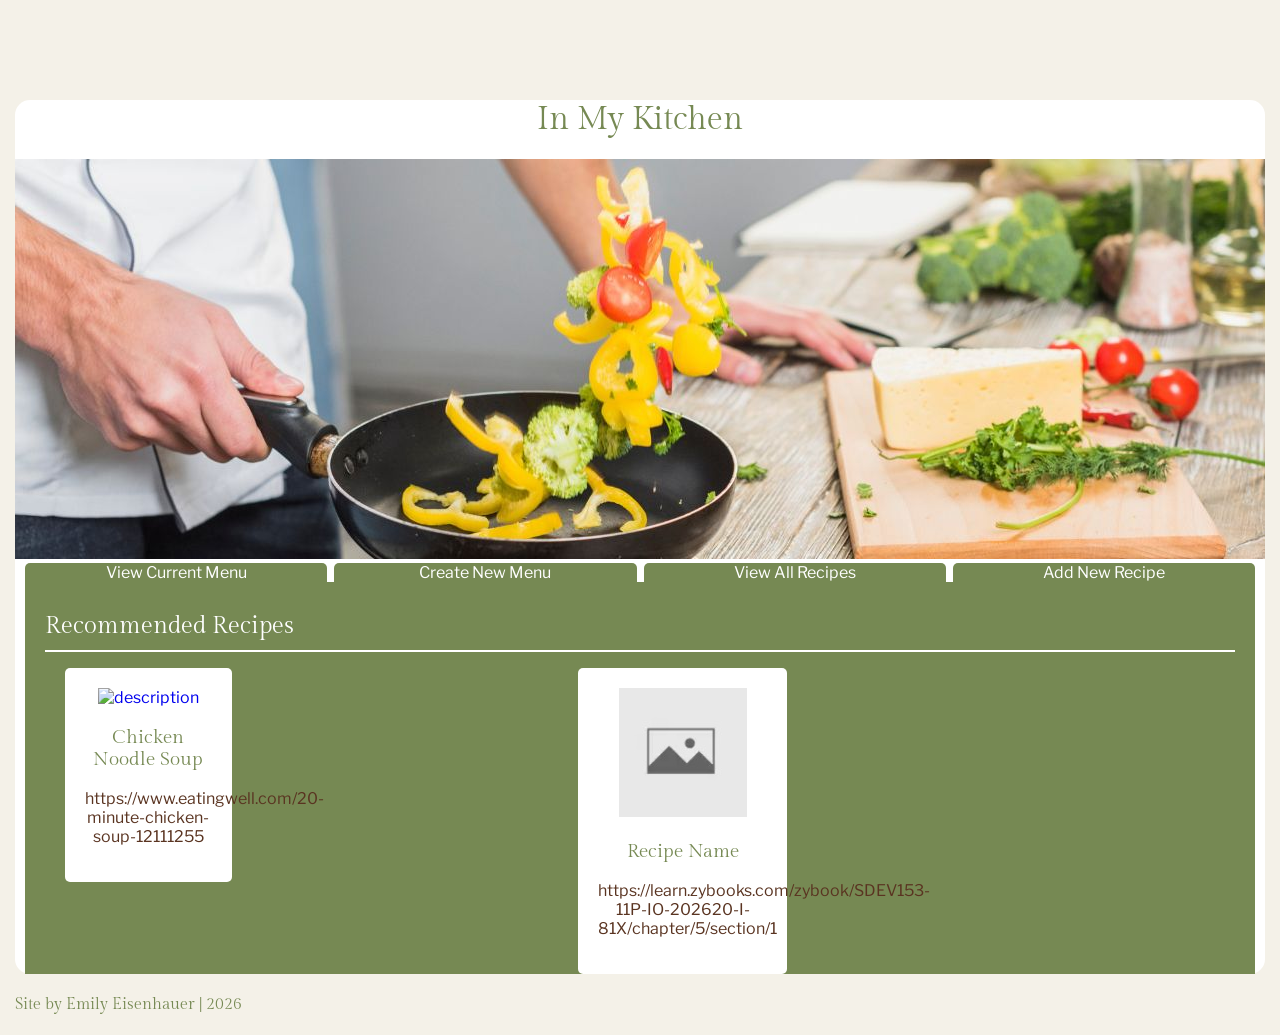
==== index.html @ 188b36b9 "experimenting with java script to keep a list of recipes to be able to dynamically update recipes di" ====
<!DOCTYPE html>
<html lang="en">
  <head>
    <meta charset="UTF-8">
    <link href="style.css" rel="stylesheet">
    <script src="script.js" defer></script>
    <title>In My Kitchen</title>
  </head>
  <body>
    <div class = "anchor">
      <h1>In My Kitchen</h1>
      <img src="images/TempHomePage1250.jpg" alt="chef cooking">
      <nav class = "home-page-nav">
        <ul>
          <li><a href="CurrentMenu.html">View Current Menu</a></li>
          <li><a href="CreateMenu.html">Create New Menu</a></Create></li>
          <li><a href="AllRecipes.html">View All Recipes</a></li>
          <li><a href="AddRecipe.html">Add New Recipe</a></li>
        </ul>
      </nav>
      <div class = "recipe-list-container">
        <h2>Recommended Recipes</h2>
        <ul>
          <a href="https://www.eatingwell.com/20-minute-chicken-soup-12111255" target="_blank"><li>
            <img src="https://www.eatingwell.com/thmb/XPeEV2gkKHXSPt1wz8Vdg-Tqm_c=/750x0/filters:no_upscale():max_bytes(150000):strip_icc():format(webp)/EWL-20-MinuteChickenSoup-Hero-032_preview_maxWidth_4000_maxHeight_4000_ppi_300_quality_100-ef127ca04ae243a88fedf0bcf64039b2.jpg" alt="description">
            <h3>Chicken Noodle Soup</h3>
            <p>https://www.eatingwell.com/20-minute-chicken-soup-12111255</p>
          </li></a>
          <a href="Recipe.html"><li>
            <img src="images/no image.jpg" alt="description">
            <h3>Recipe Name</h3>
            <p>https://learn.zybooks.com/zybook/SDEV153-11P-IO-202620-I-81X/chapter/5/section/1</p>
          </li></a>
        </ul>
      </div>
    </div>
  </body>
  <footer>
    <h4>Site by Emily Eisenhauer | 2026</h4>
  </footer>
</html>
---- style.css ----
@import url('https://fonts.googleapis.com/css2?family=Gilda+Display&family=Libre+Franklin:ital,wght@0,100..900;1,100..900&display=swap');

:root {
  --background-color: #f4f1e8;
  --base-color: white;
  --accent-color: #768953;
  --dark-accent-color: #5a3421;
  --fancy-font: 'Gilda Display';
  --basic-font: 'Libre Franklin';
}

/*containers*/
body {
  background-color: var(--background-color);
}

.anchor {
  max-width: 1250px;
  height: 100%;
  background-color: var(--base-color);
  border-radius: 15px;
  margin: 100px auto 0px auto;
  position: center;
}

.recipe-list-container {
  background-color: var(--accent-color);
  margin: 0px 10px 0px 10px;
}

.pages-nav {
  visibility: hidden;
}

header {
  max-width: 1250px;
  position: center;
  margin: auto;
}

footer {
  max-width: 1250px;
  position: center;
  margin: auto;
}

header nav {
  display: flex;
  justify-content: flex-end;
}

.header-title {
  display: flex;
  align-items: center;
  justify-content: flex-end;
}

.single-recipe-main {
  display: flex;
}

.single-recipe-details {
  width: 50%;
  flex: 1;
}

/*button*/
header button {
  background: none;
  border: none;
  width: 40px;
  height: 40px;
}

/*h*/
h1 {
  color: var(--accent-color);
  text-align: center;
  font-family: var(--fancy-font), 'Georgia', 'Serif';
  font-weight: 400;
  font-style: normal;
}

header h1 {
  text-align: right;
}

h2{
  color: var(--base-color);
  font-family: var(--fancy-font), 'Georgia', 'Serif';
  font-weight: 400;
  font-style: normal;
  border-bottom: 2px solid var(--base-color);
  margin: 0px 20px 0px 20px;
  padding: 30px 0px 10px 0px;
}

.single-recipe-main h2 {
  color: var(--accent-color);
  border-bottom: 2px solid var(--accent-color);
}

.recipe-list-container h3 {
  font-family: var(--fancy-font), 'Georgia', 'Serif';
  font-weight: 400;
  font-style: normal;
  color: var(--accent-color);
}

footer h4 {
  font-family: var(--fancy-font), 'Georgia', 'Serif';
  font-weight: 400;
  font-style: normal;
  color: var(--accent-color);
}

/*img*/
img {
  max-width: 100%;
  height: auto;
}

/*a*/
a {
  text-decoration: none;  
}

a:hover, a:active {
  font-weight: bold;
  text-decoration: underline;
}

.home-page-nav a {
  color: var(--base-color);
}

header a {
  color: var(--accent-color);
}



/*lists*/
ul, ol {
  font-family: var(--basic-font), 'Arial', 'Sans Serif';
}

ul {  
  list-style-type: none;
}

header ul {
  background-color: var(--base-color);
  border-radius: 5px;
  width: 250px;
}

.home-page-nav ul{
  display: flex;
  text-align: center;
  color: var(--base-color);
  gap: 7px;
  padding: 0px;
  margin: 0px 10px 0px 10px;
}

.recipe-list-container ul {
  list-style-type: none;
  display: flex;
  text-align: center;
  gap: 7px;
}

/*li*/
.home-page-nav li {
  flex: 1;
  background-color: var(--accent-color);
  border-radius: 5px 5px 0px 0px;
  padding:0px;
  margin: 0px;
}


header li {
  color: var(--accent-color);
}

.recipe-list-container li {
  border-radius: 5px;
  width: 25%;
  background-color: var(--base-color);
  padding: 20px;
}

/*p*/
p {
  font-family: var(--basic-font), 'Arial', 'Sans Serif';
  color: var(--dark-accent-color);
}

/*form*/
form {
  width: 50%;
  margin: auto;
  font-family: var(--basic-font), 'Arial', 'Sans Serif';
  color: var(--dark-accent-color);
  text-transform: uppercase;
  letter-spacing: 1px;
}

.create-menu {
  width: 75%;
  background-color: var(--base-color);
  border-radius: 15px;
  display: flex;
  flex-direction: column;
  align-items: center;
}

input[type=text], input[type=url], textarea {
  width: 100%;
  border: 1px solid #768953;
  border-radius: 5px;
}

input[type=submit] {
  background-color:#768953;
  font-family: var(--basic-font), 'Arial', 'Sans Serif';
  color: var(--base-color);
  border-radius: 5px;
}

.create-menu-inputs {
  display: flex;
  align-items: center;
}

select {
  font-family: var(--basic-font), 'Arial', 'Sans Serif';
  color: var(--dark-accent-color);
  border: 1px solid #768953;
  border-radius: 5px;
}
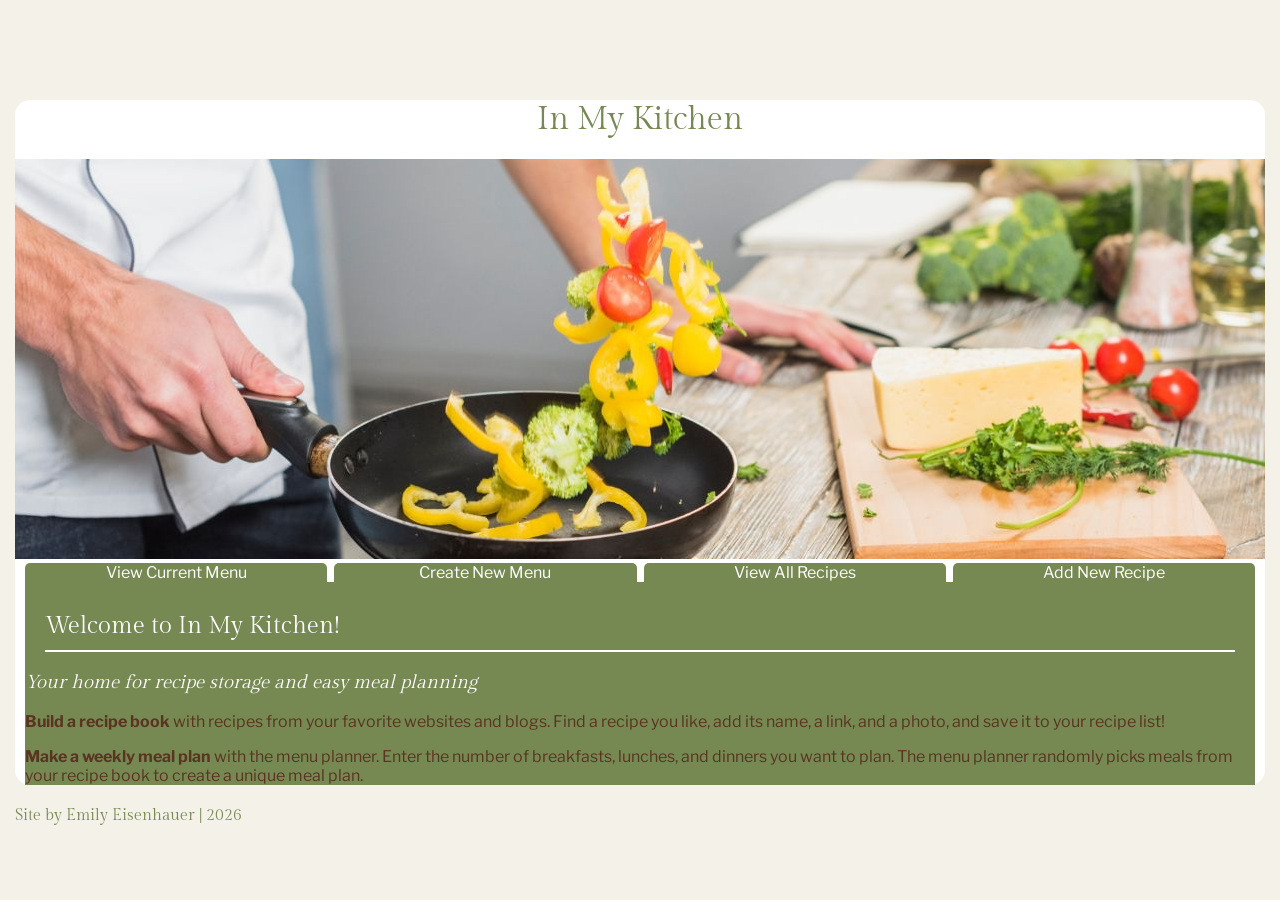
==== commit 1e5e769f: "all functions are working! correct recipes load on the right pages. recipes and current menu are per" ====
--- a/index.html
+++ b/index.html
@@ -3,7 +3,6 @@
   <head>
     <meta charset="UTF-8">
     <link href="style.css" rel="stylesheet">
-    <script src="script.js" defer></script>
     <title>In My Kitchen</title>
   </head>
   <body>
@@ -18,24 +17,16 @@
           <li><a href="AddRecipe.html">Add New Recipe</a></li>
         </ul>
       </nav>
-      <div class = "recipe-list-container">
-        <h2>Recommended Recipes</h2>
-        <ul>
-          <a href="https://www.eatingwell.com/20-minute-chicken-soup-12111255" target="_blank"><li>
-            <img src="https://www.eatingwell.com/thmb/XPeEV2gkKHXSPt1wz8Vdg-Tqm_c=/750x0/filters:no_upscale():max_bytes(150000):strip_icc():format(webp)/EWL-20-MinuteChickenSoup-Hero-032_preview_maxWidth_4000_maxHeight_4000_ppi_300_quality_100-ef127ca04ae243a88fedf0bcf64039b2.jpg" alt="description">
-            <h3>Chicken Noodle Soup</h3>
-            <p>https://www.eatingwell.com/20-minute-chicken-soup-12111255</p>
-          </li></a>
-          <a href="Recipe.html"><li>
-            <img src="images/no image.jpg" alt="description">
-            <h3>Recipe Name</h3>
-            <p>https://learn.zybooks.com/zybook/SDEV153-11P-IO-202620-I-81X/chapter/5/section/1</p>
-          </li></a>
-        </ul>
+      <div class = "information">
+        <h2>Welcome to In My Kitchen!</h2>
+        <h3>Your home for recipe storage and easy meal planning</h3>
+        <p><strong>Build a recipe book</strong> with recipes from your favorite websites and blogs. Find a recipe you like, add its name, a link, and a photo, and save it to your recipe list!</p>
+        <p><strong>Make a weekly meal plan</strong> with the menu planner. Enter the number of breakfasts, lunches, and dinners you want to plan. The menu planner randomly picks meals from your recipe book to create a unique meal plan.</p>
       </div>
     </div>
-  </body>
-  <footer>
-    <h4>Site by Emily Eisenhauer | 2026</h4>
-  </footer>
+    <footer>
+      <h4>Site by Emily Eisenhauer | 2026</h4>
+    </footer>
+  </body>  
+  <script src="script.js"></script>
 </html>
--- a/style.css
+++ b/style.css
@@ -24,7 +24,7 @@
   position: center;
 }
 
-.recipe-list-container {
+.recipe-list-container, .information {
   background-color: var(--accent-color);
   margin: 0px 10px 0px 10px;
 }
@@ -101,11 +101,19 @@
   border-bottom: 2px solid var(--accent-color);
 }
 
+h3 {
+  font-family: var(--fancy-font), 'Georgia', 'Serif';
+  font-weight: 400;
+}
+
 .recipe-list-container h3 {
-  font-family: var(--fancy-font), 'Georgia', 'Serif';
-  font-weight: 400;
-  font-style: normal;
-  color: var(--accent-color);
+  font-style: normal;
+  color: var(--accent-color);
+}
+
+.information h3 {
+  font-style: italic;
+  color: var(--base-color);
 }
 
 footer h4 {
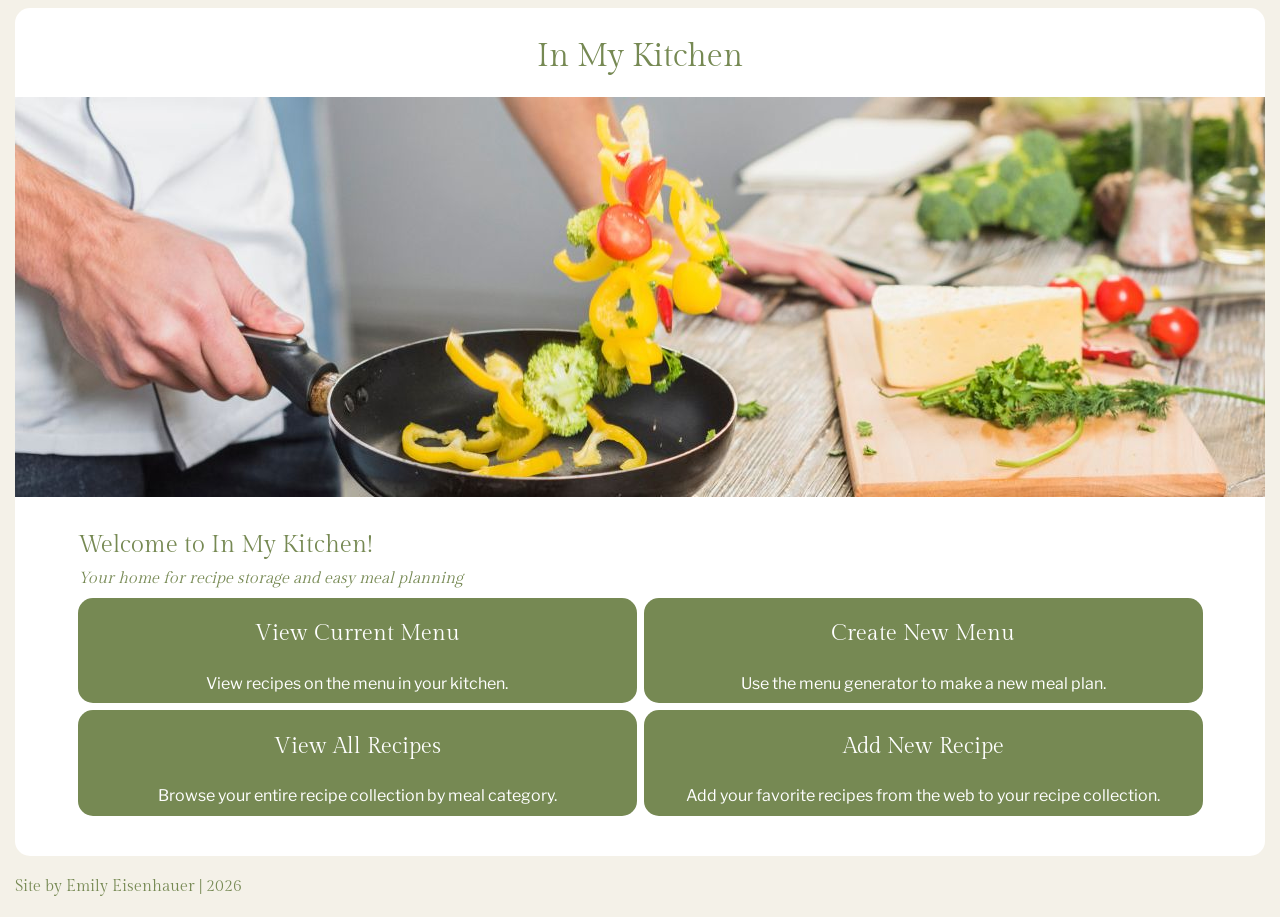
==== commit c1573e7e: "dialed in desktop styles and added menu summary table to create menu page." ====
--- a/index.html
+++ b/index.html
@@ -6,23 +6,24 @@
     <title>In My Kitchen</title>
   </head>
   <body>
-    <div class = "anchor">
+    <div class = "homepage-anchor">
       <h1>In My Kitchen</h1>
       <img src="images/TempHomePage1250.jpg" alt="chef cooking">
+      
+      <div class = "information">
+        <h2>Welcome to In My Kitchen!</h2>
+        <p>Your home for recipe storage and easy meal planning</p>
+      </div>
+
       <nav class = "home-page-nav">
         <ul>
-          <li><a href="CurrentMenu.html">View Current Menu</a></li>
-          <li><a href="CreateMenu.html">Create New Menu</a></Create></li>
-          <li><a href="AllRecipes.html">View All Recipes</a></li>
-          <li><a href="AddRecipe.html">Add New Recipe</a></li>
+          <li><a href="CurrentMenu.html"><h3>View Current Menu</h3><p>View recipes on the menu in your kitchen.</p></a></li>
+          <li><a href="CreateMenu.html"><h3>Create New Menu</h3><p>Use the menu generator to make a new meal plan.</p></a></li>
+          <li><a href="AllRecipes.html"><h3>View All Recipes</h3><p>Browse your entire recipe collection by meal category.</p></a></li>
+          <li><a href="AddRecipe.html"><h3>Add New Recipe</h3><p>Add your favorite recipes from the web to your recipe collection.</p></a></li>
         </ul>
       </nav>
-      <div class = "information">
-        <h2>Welcome to In My Kitchen!</h2>
-        <h3>Your home for recipe storage and easy meal planning</h3>
-        <p><strong>Build a recipe book</strong> with recipes from your favorite websites and blogs. Find a recipe you like, add its name, a link, and a photo, and save it to your recipe list!</p>
-        <p><strong>Make a weekly meal plan</strong> with the menu planner. Enter the number of breakfasts, lunches, and dinners you want to plan. The menu planner randomly picks meals from your recipe book to create a unique meal plan.</p>
-      </div>
+    
     </div>
     <footer>
       <h4>Site by Emily Eisenhauer | 2026</h4>
--- a/style.css
+++ b/style.css
@@ -15,38 +15,47 @@
   background-color: var(--background-color);
 }
 
-.anchor {
+header {
+  max-width: 1250px;
+  position: relative;
+  margin: auto;
+}
+
+footer {
+  max-width: 1250px;
+  position: center;
+  margin: auto;
+}
+
+.anchor, .homepage-anchor {
   max-width: 1250px;
   height: 100%;
   background-color: var(--base-color);
   border-radius: 15px;
-  margin: 100px auto 0px auto;
-  position: center;
+  margin: 0px auto;
+  padding: 8px 0px 40px 0px;
 }
 
 .recipe-list-container, .information {
   background-color: var(--accent-color);
-  margin: 0px 10px 0px 10px;
+  margin: 0px auto;
+  width: 90%;
+}
+
+.recipe-list-container {
+  padding: 8px 0px 40px 0px;
+  border-radius: 15px;
+}
+
+.information {
+  background-color: var(--base-color);
 }
 
 .pages-nav {
-  visibility: hidden;
-}
-
-header {
-  max-width: 1250px;
-  position: center;
-  margin: auto;
-}
-
-footer {
-  max-width: 1250px;
-  position: center;
-  margin: auto;
-}
-
-header nav {
-  display: flex;
+  width: 100%;
+  display: none;
+  position: absolute;
+  top: 72.88px;
   justify-content: flex-end;
 }
 
@@ -56,13 +65,9 @@
   justify-content: flex-end;
 }
 
-.single-recipe-main {
-  display: flex;
-}
-
-.single-recipe-details {
-  width: 50%;
-  flex: 1;
+.home-page-nav {
+  margin: 10px auto 0px auto;
+  width: 90%;
 }
 
 /*button*/
@@ -91,9 +96,17 @@
   font-family: var(--fancy-font), 'Georgia', 'Serif';
   font-weight: 400;
   font-style: normal;
-  border-bottom: 2px solid var(--base-color);
   margin: 0px 20px 0px 20px;
   padding: 30px 0px 10px 0px;
+}
+
+.information h2 {
+  color: var(--accent-color);
+  margin: 0;
+}
+
+.recipe-list-container h2 {
+  border-bottom: 2px solid var(--base-color);
 }
 
 .single-recipe-main h2 {
@@ -106,14 +119,14 @@
   font-weight: 400;
 }
 
+.home-page-nav h3 {
+  font-size: 140%;
+}
+
 .recipe-list-container h3 {
   font-style: normal;
   color: var(--accent-color);
-}
-
-.information h3 {
-  font-style: italic;
-  color: var(--base-color);
+  margin: 3% 1% 1% 1%;
 }
 
 footer h4 {
@@ -129,6 +142,11 @@
   height: auto;
 }
 
+.recipe-list-container img {
+  aspect-ratio: 1 / 1;
+  object-fit: cover;
+}
+
 /*a*/
 a {
   text-decoration: none;  
@@ -147,8 +165,6 @@
   color: var(--accent-color);
 }
 
-
-
 /*lists*/
 ul, ol {
   font-family: var(--basic-font), 'Arial', 'Sans Serif';
@@ -156,39 +172,48 @@
 
 ul {  
   list-style-type: none;
-}
-
-header ul {
+  padding: 0px;
+}
+
+.pages-nav ul {
   background-color: var(--base-color);
-  border-radius: 5px;
+  border-radius: 0px 15px 0px 0px;
   width: 250px;
+  box-shadow: -3px 3px 10px 0px rgb(65, 64, 64);
+  margin-top: 8px;
+  padding: 5px 0px 5px 12px;
 }
 
 .home-page-nav ul{
-  display: flex;
+  display: grid;
+  grid-template-columns: 1fr 1fr;
+  grid-template-rows: 1fr 1fr;
   text-align: center;
   color: var(--base-color);
   gap: 7px;
-  padding: 0px;
-  margin: 0px 10px 0px 10px;
+  margin: 0px;
 }
 
 .recipe-list-container ul {
+  display: grid;
+  grid-template-columns: 1fr 1fr 1fr;
   list-style-type: none;
-  display: flex;
   text-align: center;
   gap: 7px;
+  margin: 20px 20px 0px 20px;
 }
 
 /*li*/
+li {
+  padding: 0px;
+}
+
 .home-page-nav li {
   flex: 1;
   background-color: var(--accent-color);
-  border-radius: 5px 5px 0px 0px;
-  padding:0px;
+  border-radius: 15px;
   margin: 0px;
 }
-
 
 header li {
   color: var(--accent-color);
@@ -196,15 +221,32 @@
 
 .recipe-list-container li {
   border-radius: 5px;
-  width: 25%;
   background-color: var(--base-color);
   padding: 20px;
 }
 
+.pages-nav li {
+  margin: 15px 0px;
+}
+
 /*p*/
 p {
   font-family: var(--basic-font), 'Arial', 'Sans Serif';
   color: var(--dark-accent-color);
+  padding: 5px;
+  margin: 3% 1% 1% 1%;
+}
+
+.home-page-nav p {
+  color: var(--base-color);
+}
+
+.information p {
+  font-family: var(--fancy-font), 'Arial', 'Sans Serif';
+  color: var(--accent-color);
+  font-style: italic;
+  margin: 0px;
+  padding: 0px;
 }
 
 /*form*/
@@ -217,37 +259,58 @@
   letter-spacing: 1px;
 }
 
-.create-menu {
-  width: 75%;
-  background-color: var(--base-color);
-  border-radius: 15px;
+input, select {
+  padding: 7px;
+  border: 1px solid var(--accent-color);
+  border-radius: 5px;
+}
+
+input[type=submit] {
+  background-color: var(--accent-color);
+  font-family: var(--basic-font), 'Arial', 'Sans Serif';
+  font-size: 110%;
+  color: var(--base-color);
+  border-radius: 5px;
+  margin-top: 20px;
+  padding: 7px 20px;
+  text-transform: uppercase;
+  letter-spacing: 1px;
+}
+
+select {
+  font-family: var(--basic-font), 'Arial', 'Sans Serif';
+  color: var(--dark-accent-color);
+}
+
+.create-menu-inputs {
+  display: flex;
+  flex-direction: row;
+  gap: 15px;
+}
+
+.create-menu-inputs li {
+  display: flex;
+  flex-direction: row;
+  align-items: center;
+  gap: 3px;
+}
+
+.create-menu-inputs input {
+  width: 20%;
+}
+
+.add-recipe-inputs li {
+  margin: 20px 0px;
   display: flex;
   flex-direction: column;
-  align-items: center;
-}
-
-input[type=text], input[type=url], textarea {
-  width: 100%;
-  border: 1px solid #768953;
-  border-radius: 5px;
-}
-
-input[type=submit] {
-  background-color:#768953;
-  font-family: var(--basic-font), 'Arial', 'Sans Serif';
-  color: var(--base-color);
-  border-radius: 5px;
-}
-
-.create-menu-inputs {
-  display: flex;
-  align-items: center;
-}
-
-select {
-  font-family: var(--basic-font), 'Arial', 'Sans Serif';
-  color: var(--dark-accent-color);
-  border: 1px solid #768953;
-  border-radius: 5px;
-}
-
+}
+
+.add-recipe-inputs label {
+  margin-bottom: 5px;
+}
+
+/*table*/
+table {
+  width: 90%;
+}
+
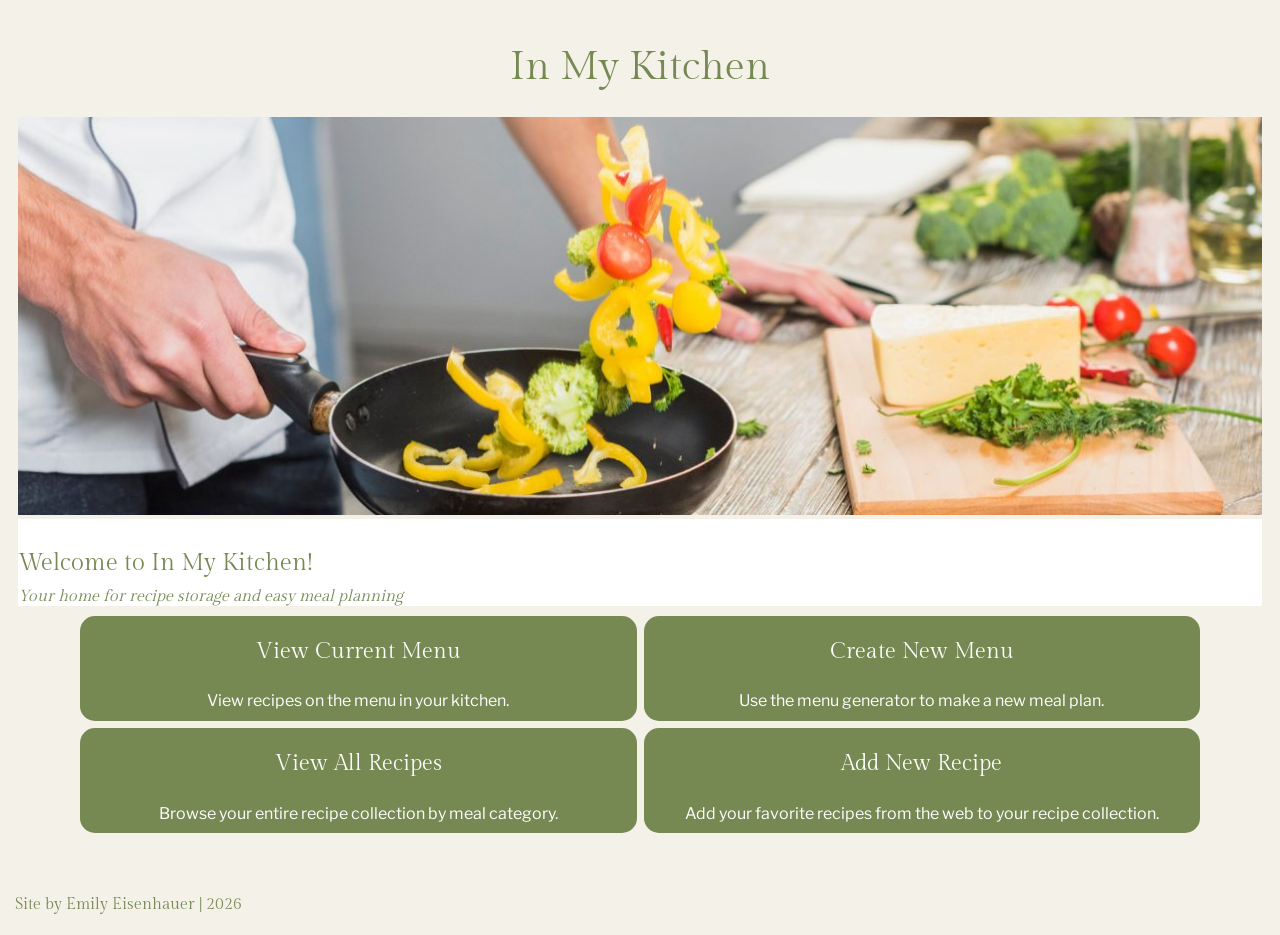
==== commit a6111760: "working on responsive style. testing removing the anchor div altogether. if i don't like it, this is" ====
--- a/index.html
+++ b/index.html
@@ -2,6 +2,7 @@
 <html lang="en">
   <head>
     <meta charset="UTF-8">
+    <meta name="viewport" content="width=device-width, initial-scale=1.0">
     <link href="style.css" rel="stylesheet">
     <title>In My Kitchen</title>
   </head>
--- a/style.css
+++ b/style.css
@@ -30,16 +30,15 @@
 .anchor, .homepage-anchor {
   max-width: 1250px;
   height: 100%;
-  background-color: var(--base-color);
+  background-color: var(--background-color);
   border-radius: 15px;
   margin: 0px auto;
-  padding: 8px 0px 40px 0px;
+  padding: 8px 10px 40px 10px;
 }
 
 .recipe-list-container, .information {
   background-color: var(--accent-color);
   margin: 0px auto;
-  width: 90%;
 }
 
 .recipe-list-container {
@@ -55,7 +54,7 @@
   width: 100%;
   display: none;
   position: absolute;
-  top: 72.88px;
+  top: 65px;
   justify-content: flex-end;
 }
 
@@ -68,14 +67,19 @@
 .home-page-nav {
   margin: 10px auto 0px auto;
   width: 90%;
+}
+
+.recipe-card-text {
+  margin-left: 10px;
 }
 
 /*button*/
 header button {
   background: none;
   border: none;
-  width: 40px;
-  height: 40px;
+  width: 30px;
+  height: 30px;
+  padding: 0;
 }
 
 /*h*/
@@ -85,10 +89,13 @@
   font-family: var(--fancy-font), 'Georgia', 'Serif';
   font-weight: 400;
   font-style: normal;
+  font-size: 250%;
 }
 
 header h1 {
   text-align: right;
+  margin-right: 10px;
+  font-size: 130%;
 }
 
 h2{
@@ -143,6 +150,8 @@
 }
 
 .recipe-list-container img {
+  width: 100px;
+  flex-shrink: 0;
   aspect-ratio: 1 / 1;
   object-fit: cover;
 }
@@ -157,12 +166,17 @@
   text-decoration: underline;
 }
 
-.home-page-nav a {
+.home-page-nav a, .pages-nav a {
   color: var(--base-color);
 }
 
 header a {
   color: var(--accent-color);
+}
+
+.recipe-list-container li a {
+  display: flex;
+  flex-direction: row;
 }
 
 /*lists*/
@@ -176,18 +190,14 @@
 }
 
 .pages-nav ul {
-  background-color: var(--base-color);
-  border-radius: 0px 15px 0px 0px;
   width: 250px;
-  box-shadow: -3px 3px 10px 0px rgb(65, 64, 64);
   margin-top: 8px;
   padding: 5px 0px 5px 12px;
 }
 
 .home-page-nav ul{
-  display: grid;
-  grid-template-columns: 1fr 1fr;
-  grid-template-rows: 1fr 1fr;
+  display: flex;
+  flex-direction: column;
   text-align: center;
   color: var(--base-color);
   gap: 7px;
@@ -195,10 +205,10 @@
 }
 
 .recipe-list-container ul {
-  display: grid;
-  grid-template-columns: 1fr 1fr 1fr;
+  display: flex;
+  flex-direction: column;
   list-style-type: none;
-  text-align: center;
+  text-align: left;
   gap: 7px;
   margin: 20px 20px 0px 20px;
 }
@@ -226,7 +236,10 @@
 }
 
 .pages-nav li {
-  margin: 15px 0px;
+  background-color: var(--accent-color);
+  color: var(--base-color);
+  margin: 3px 0px;
+  padding: 7px;
 }
 
 /*p*/
@@ -242,11 +255,15 @@
 }
 
 .information p {
-  font-family: var(--fancy-font), 'Arial', 'Sans Serif';
+  font-family: var(--fancy-font), 'Georgia', 'Serif';
   color: var(--accent-color);
   font-style: italic;
   margin: 0px;
   padding: 0px;
+}
+
+.recipe-list-container p {
+  padding: 0;
 }
 
 /*form*/
@@ -257,12 +274,20 @@
   color: var(--dark-accent-color);
   text-transform: uppercase;
   letter-spacing: 1px;
+  background-color: var(--base-color);
 }
 
 input, select {
   padding: 7px;
   border: 1px solid var(--accent-color);
   border-radius: 5px;
+  font-family: var(--basic-font), 'Arial', 'Sans Serif';
+  color: var(--dark-accent-color);
+}
+
+input:focus, select:focus {
+  border: 2px solid var(--accent-color);
+  outline: none;
 }
 
 input[type=submit] {
@@ -282,6 +307,12 @@
   color: var(--dark-accent-color);
 }
 
+.create-menu {
+  display: flex;
+  flex-direction: column;
+  align-items: center;
+}
+
 .create-menu-inputs {
   display: flex;
   flex-direction: row;
@@ -310,7 +341,66 @@
 }
 
 /*table*/
-table {
-  width: 90%;
-}
-
+table, th, td {
+  width: auto;
+  margin: 20px auto 0px auto;
+  border-collapse: collapse;
+}
+
+th, td {
+  padding: 7px;
+  border: 1px solid var(--accent-color);
+  font-family: var(--basic-font), 'Arial', 'Sans Serif';
+  color: var(--dark-accent-color);
+}
+
+.empty {
+  font-style: italic;
+}
+
+caption {
+  font-family: var(--basic-font), 'Arial', 'Sans Serif';
+  color: var(--dark-accent-color);
+  font-size: 110%;
+  margin: 10px;
+  padding: 0px;
+}
+
+.menu-summary a {
+  color: var(--dark-accent-color);
+  font-weight: bold;
+  text-decoration: none;  
+}
+
+.menu-summary a:hover {
+  text-decoration: underline;
+}
+
+.menu-summary a:active {
+  text-decoration: underline;
+}
+
+/*mobile*/
+
+@media screen and (min-width: 500px) {
+  .anchor, .homepage-anchor {
+    max-width: 1250px;
+    height: 100%;
+    background-color: var(--background-color);
+    border-radius: 15px;
+    margin: 0px auto;
+    padding: 8px 10px 40px 10px;
+  }
+  
+  .home-page-nav ul{
+    display: grid;
+    grid-template-columns: 1fr 1fr;
+    grid-template-rows: 1fr 1fr;
+  }
+
+  .recipe-list-container ul {
+    display: grid;
+    grid-template-columns: 1fr 1fr 1fr;
+  }
+}
+
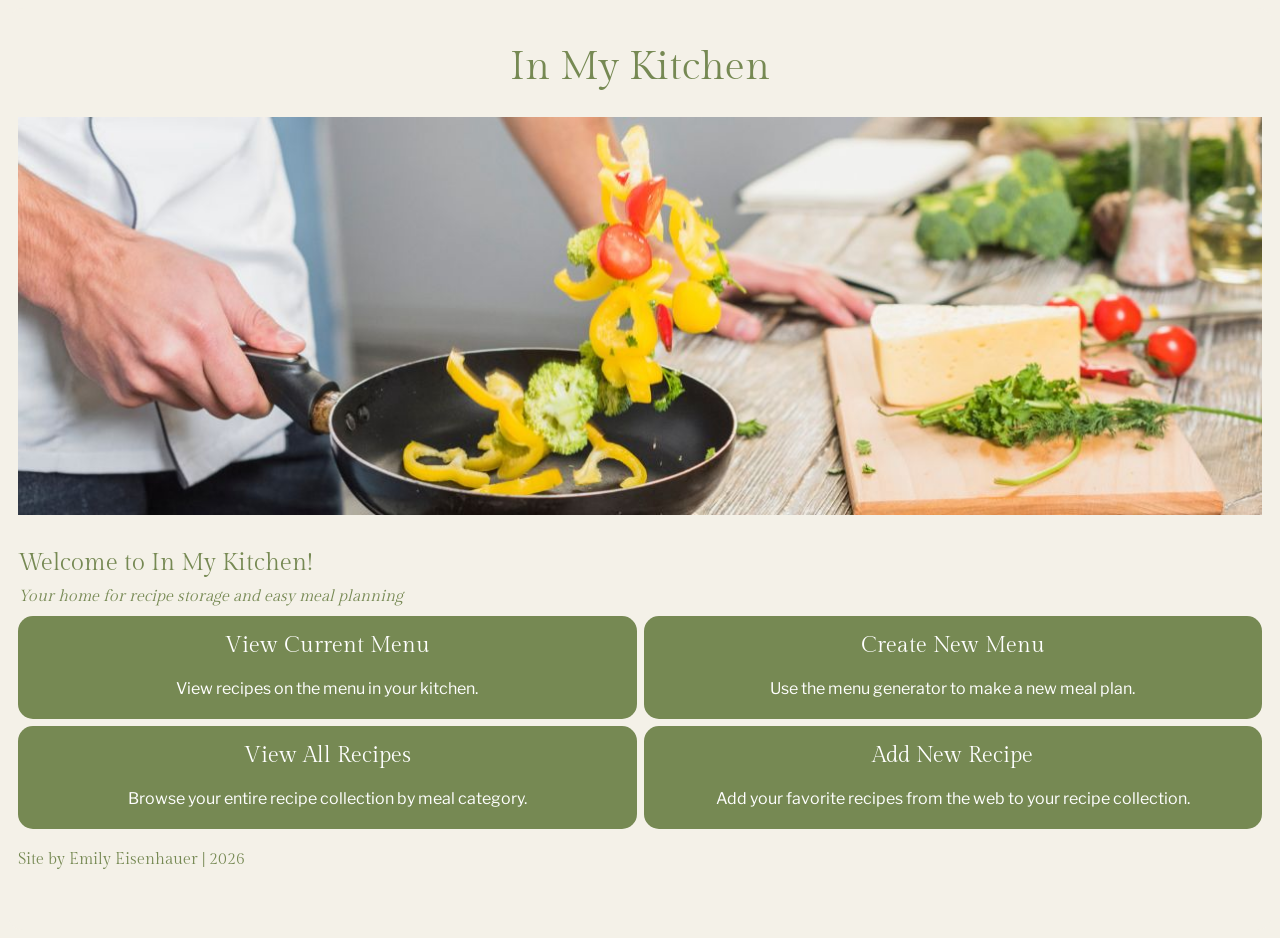
==== commit 54297927: "responsive design completed. added button to expand breakfast, lunch, dinner sections to display rec" ====
--- a/index.html
+++ b/index.html
@@ -7,28 +7,29 @@
     <title>In My Kitchen</title>
   </head>
   <body>
-    <div class = "homepage-anchor">
-      <h1>In My Kitchen</h1>
-      <img src="images/TempHomePage1250.jpg" alt="chef cooking">
+    <div class="anchor">
+      <main>
+        <h1>In My Kitchen</h1>
+        <img src="images/TempHomePage1250.jpg" alt="chef cooking">
       
-      <div class = "information">
-        <h2>Welcome to In My Kitchen!</h2>
-        <p>Your home for recipe storage and easy meal planning</p>
-      </div>
+        <div class = "information">
+          <h2>Welcome to In My Kitchen!</h2>
+          <p>Your home for recipe storage and easy meal planning</p>
+        </div>
 
-      <nav class = "home-page-nav">
-        <ul>
-          <li><a href="CurrentMenu.html"><h3>View Current Menu</h3><p>View recipes on the menu in your kitchen.</p></a></li>
-          <li><a href="CreateMenu.html"><h3>Create New Menu</h3><p>Use the menu generator to make a new meal plan.</p></a></li>
-          <li><a href="AllRecipes.html"><h3>View All Recipes</h3><p>Browse your entire recipe collection by meal category.</p></a></li>
-          <li><a href="AddRecipe.html"><h3>Add New Recipe</h3><p>Add your favorite recipes from the web to your recipe collection.</p></a></li>
-        </ul>
-      </nav>
-    
+        <nav class = "home-page-nav">
+          <ul>
+            <li><a href="CurrentMenu.html"><h3>View Current Menu</h3><p>View recipes on the menu in your kitchen.</p></a></li>
+            <li><a href="CreateMenu.html"><h3>Create New Menu</h3><p>Use the menu generator to make a new meal plan.</p></a></li>
+            <li><a href="AllRecipes.html"><h3>View All Recipes</h3><p>Browse your entire recipe collection by meal category.</p></a></li>
+            <li><a href="AddRecipe.html"><h3>Add New Recipe</h3><p>Add your favorite recipes from the web to your recipe collection.</p></a></li>
+          </ul>
+        </nav>
+      </main>
+      <footer>
+        <h4>Site by Emily Eisenhauer | 2026</h4>
+      </footer>
     </div>
-    <footer>
-      <h4>Site by Emily Eisenhauer | 2026</h4>
-    </footer>
   </body>  
   <script src="script.js"></script>
 </html>
--- a/style.css
+++ b/style.css
@@ -16,57 +16,45 @@
 }
 
 header {
-  max-width: 1250px;
   position: relative;
   margin: auto;
 }
 
 footer {
-  max-width: 1250px;
   position: center;
   margin: auto;
 }
 
-.anchor, .homepage-anchor {
+.anchor {
   max-width: 1250px;
-  height: 100%;
-  background-color: var(--background-color);
-  border-radius: 15px;
-  margin: 0px auto;
-  padding: 8px 10px 40px 10px;
-}
-
-.recipe-list-container, .information {
-  background-color: var(--accent-color);
-  margin: 0px auto;
-}
-
-.recipe-list-container {
-  padding: 8px 0px 40px 0px;
-  border-radius: 15px;
-}
-
-.information {
-  background-color: var(--base-color);
+}
+
+.header-title {
+  display: flex;
+  align-items: center;
+  justify-content: flex-end;
 }
 
 .pages-nav {
   width: 100%;
   display: none;
   position: absolute;
-  top: 65px;
+  top: 53px;
   justify-content: flex-end;
 }
 
-.header-title {
-  display: flex;
-  align-items: center;
-  justify-content: flex-end;
+.recipe-list-container, .information {
+  margin: 0px auto;
+}
+
+.recipe-list-container {
+  background-color: var(--accent-color);
+  padding: 8px 0px 40px 0px;
+  border-radius: 15px;
 }
 
 .home-page-nav {
   margin: 10px auto 0px auto;
-  width: 90%;
 }
 
 .recipe-card-text {
@@ -74,12 +62,21 @@
 }
 
 /*button*/
-header button {
+button {
   background: none;
   border: none;
+  padding: 0;
+}
+
+header button {
   width: 30px;
   height: 30px;
-  padding: 0;
+}
+
+.breakfast-recipe-reveal, .lunch-recipe-reveal, .dinner-recipe-reveal {
+  width: 100%;
+  text-align: left;
+  font-size: 110%;
 }
 
 /*h*/
@@ -116,18 +113,15 @@
   border-bottom: 2px solid var(--base-color);
 }
 
-.single-recipe-main h2 {
-  color: var(--accent-color);
-  border-bottom: 2px solid var(--accent-color);
-}
-
 h3 {
   font-family: var(--fancy-font), 'Georgia', 'Serif';
   font-weight: 400;
+  margin: 0;
 }
 
 .home-page-nav h3 {
   font-size: 140%;
+  margin-top: 16px;
 }
 
 .recipe-list-container h3 {
@@ -166,11 +160,11 @@
   text-decoration: underline;
 }
 
-.home-page-nav a, .pages-nav a {
-  color: var(--base-color);
-}
-
-header a {
+.home-page-nav a  {
+  color: var(--base-color);
+}
+
+.pages-nav a {
   color: var(--accent-color);
 }
 
@@ -179,20 +173,17 @@
   flex-direction: row;
 }
 
-/*lists*/
-ul, ol {
-  font-family: var(--basic-font), 'Arial', 'Sans Serif';
-}
-
+/*ul*/
 ul {  
+  font-family: var(--basic-font), 'Arial', 'Sans Serif';
   list-style-type: none;
   padding: 0px;
 }
 
 .pages-nav ul {
-  width: 250px;
-  margin-top: 8px;
-  padding: 5px 0px 5px 12px;
+  background-color: var(--base-color);
+  width: 182px;
+  margin: 0;
 }
 
 .home-page-nav ul{
@@ -213,6 +204,10 @@
   margin: 20px 20px 0px 20px;
 }
 
+.breakfast, .lunch, .dinner {
+  display: none;
+}
+
 /*li*/
 li {
   padding: 0px;
@@ -225,10 +220,6 @@
   margin: 0px;
 }
 
-header li {
-  color: var(--accent-color);
-}
-
 .recipe-list-container li {
   border-radius: 5px;
   background-color: var(--base-color);
@@ -236,8 +227,7 @@
 }
 
 .pages-nav li {
-  background-color: var(--accent-color);
-  color: var(--base-color);
+  color: var(--accent-color);
   margin: 3px 0px;
   padding: 7px;
 }
@@ -247,7 +237,6 @@
   font-family: var(--basic-font), 'Arial', 'Sans Serif';
   color: var(--dark-accent-color);
   padding: 5px;
-  margin: 3% 1% 1% 1%;
 }
 
 .home-page-nav p {
@@ -268,13 +257,14 @@
 
 /*form*/
 form {
-  width: 50%;
-  margin: auto;
+  margin: 0px auto;
   font-family: var(--basic-font), 'Arial', 'Sans Serif';
   color: var(--dark-accent-color);
   text-transform: uppercase;
   letter-spacing: 1px;
   background-color: var(--base-color);
+  padding: 7px;
+  border-radius: 15px;
 }
 
 input, select {
@@ -283,6 +273,7 @@
   border-radius: 5px;
   font-family: var(--basic-font), 'Arial', 'Sans Serif';
   color: var(--dark-accent-color);
+  margin: 0 auto;
 }
 
 input:focus, select:focus {
@@ -299,45 +290,32 @@
   margin-top: 20px;
   padding: 7px 20px;
   text-transform: uppercase;
-  letter-spacing: 1px;
-}
-
-select {
-  font-family: var(--basic-font), 'Arial', 'Sans Serif';
-  color: var(--dark-accent-color);
-}
-
-.create-menu {
+  letter-spacing: 1px; 
+}
+
+form li {
+  margin: 20px 0px;
   display: flex;
   flex-direction: column;
-  align-items: center;
-}
-
-.create-menu-inputs {
-  display: flex;
-  flex-direction: row;
-  gap: 15px;
-}
-
-.create-menu-inputs li {
-  display: flex;
-  flex-direction: row;
-  align-items: center;
-  gap: 3px;
+}
+
+form label {
+  margin: 0 auto 5px auto;
 }
 
 .create-menu-inputs input {
-  width: 20%;
-}
-
-.add-recipe-inputs li {
-  margin: 20px 0px;
-  display: flex;
-  flex-direction: column;
-}
-
-.add-recipe-inputs label {
-  margin-bottom: 5px;
+  box-sizing: border-box;
+  max-width: 100px;
+}
+
+.add-recipe-inputs input, .add-recipe-inputs select {
+  box-sizing: border-box;
+  width: 90%;
+  max-width: 600px;
+}
+
+.submit-container {
+  text-align: center;
 }
 
 /*table*/
@@ -354,6 +332,10 @@
   color: var(--dark-accent-color);
 }
 
+.menu-summary {
+  width: 500px;
+}
+
 .empty {
   font-style: italic;
 }
@@ -383,6 +365,7 @@
 /*mobile*/
 
 @media screen and (min-width: 500px) {
+  /*containers*/
   .anchor, .homepage-anchor {
     max-width: 1250px;
     height: 100%;
@@ -392,6 +375,7 @@
     padding: 8px 10px 40px 10px;
   }
   
+  /*ul*/
   .home-page-nav ul{
     display: grid;
     grid-template-columns: 1fr 1fr;
@@ -402,5 +386,13 @@
     display: grid;
     grid-template-columns: 1fr 1fr 1fr;
   }
-}
-
+
+  /*li*/
+  .recipe-list-container li a {
+    display: flex;
+    flex-direction: column;
+    align-items: center;
+    text-align: center;
+  }
+}
+
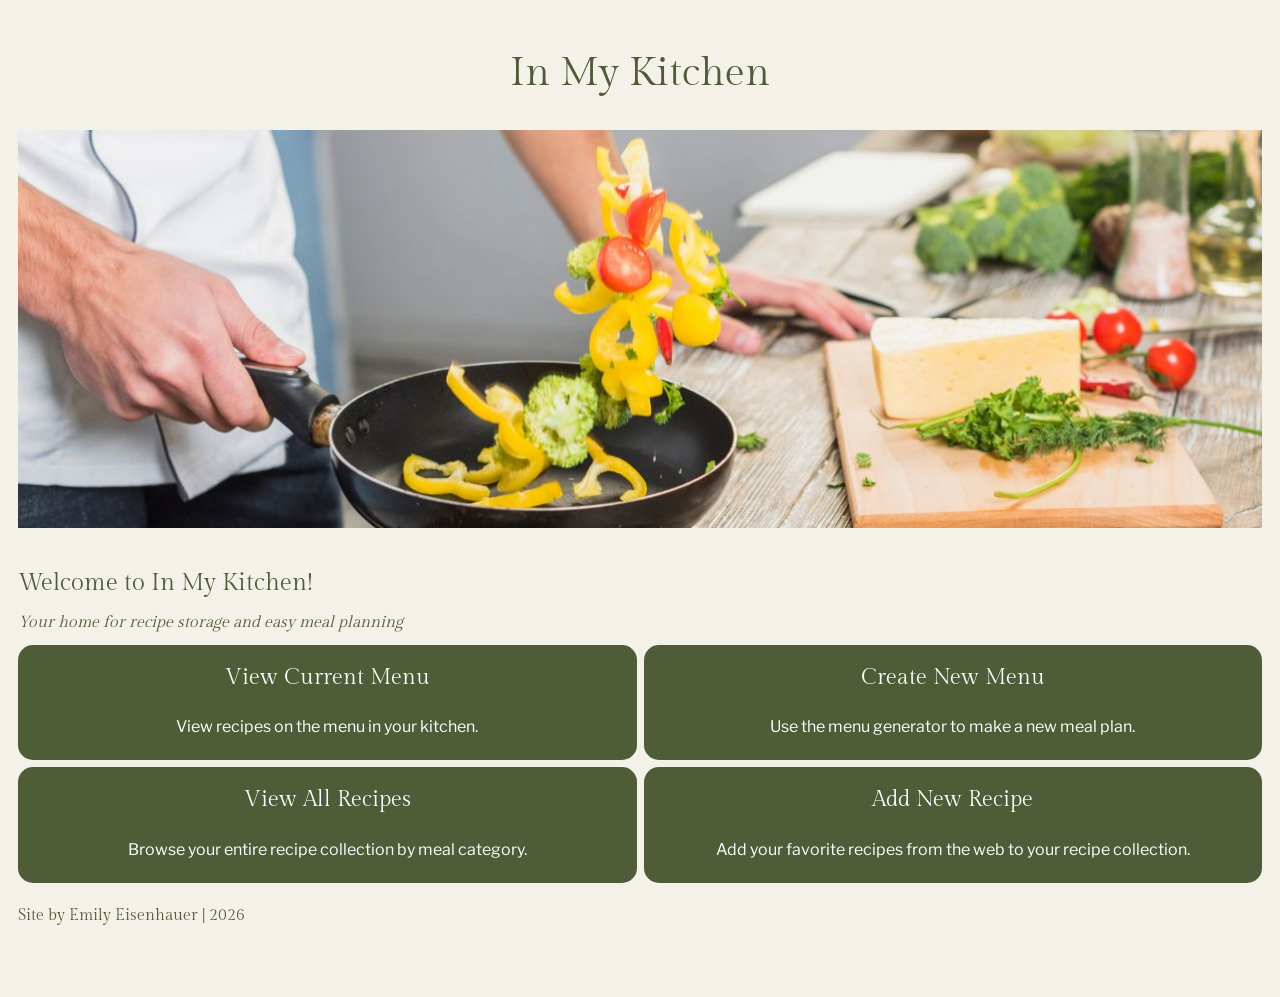
==== commit e69efd4e: "added SEO, img alt text, and line spacing 1.5 in response to peer review/checklist misses" ====
--- a/index.html
+++ b/index.html
@@ -3,14 +3,15 @@
   <head>
     <meta charset="UTF-8">
     <meta name="viewport" content="width=device-width, initial-scale=1.0">
+    <meta name="description" content="Homepage for In My Kitchen">
     <link href="style.css" rel="stylesheet">
-    <title>In My Kitchen</title>
+    <title>In My Kitchen Homepage</title>
   </head>
   <body>
     <div class="anchor">
       <main>
         <h1>In My Kitchen</h1>
-        <img src="images/TempHomePage1250.jpg" alt="chef cooking">
+        <img src="images/TempHomePage1250.jpg" alt="Home chef sautees vegetables near a countertop with additional ingredients to prepare a meal.">
       
         <div class = "information">
           <h2>Welcome to In My Kitchen!</h2>
--- a/style.css
+++ b/style.css
@@ -4,7 +4,7 @@
 :root {
   --background-color: #f4f1e8;
   --base-color: white;
-  --accent-color: #768953;
+  --accent-color: #4E5C38;
   --dark-accent-color: #5a3421;
   --fancy-font: 'Gilda Display';
   --basic-font: 'Libre Franklin';
@@ -13,6 +13,7 @@
 /*containers*/
 body {
   background-color: var(--background-color);
+  line-height: 1.5;
 }
 
 header {
@@ -164,7 +165,7 @@
   color: var(--base-color);
 }
 
-.pages-nav a {
+.pages-nav a, .header-title a {
   color: var(--accent-color);
 }
 
@@ -362,7 +363,7 @@
   text-decoration: underline;
 }
 
-/*mobile*/
+/*desktop*/
 
 @media screen and (min-width: 500px) {
   /*containers*/
@@ -394,5 +395,17 @@
     align-items: center;
     text-align: center;
   }
-}
-
+
+  .recipe-card-text {
+    margin: 0;
+  }
+
+  /*img*/
+  .recipe-list-container img {
+    width: auto;
+    aspect-ratio: 1 / 1;
+    object-fit: cover;
+  }
+
+}
+
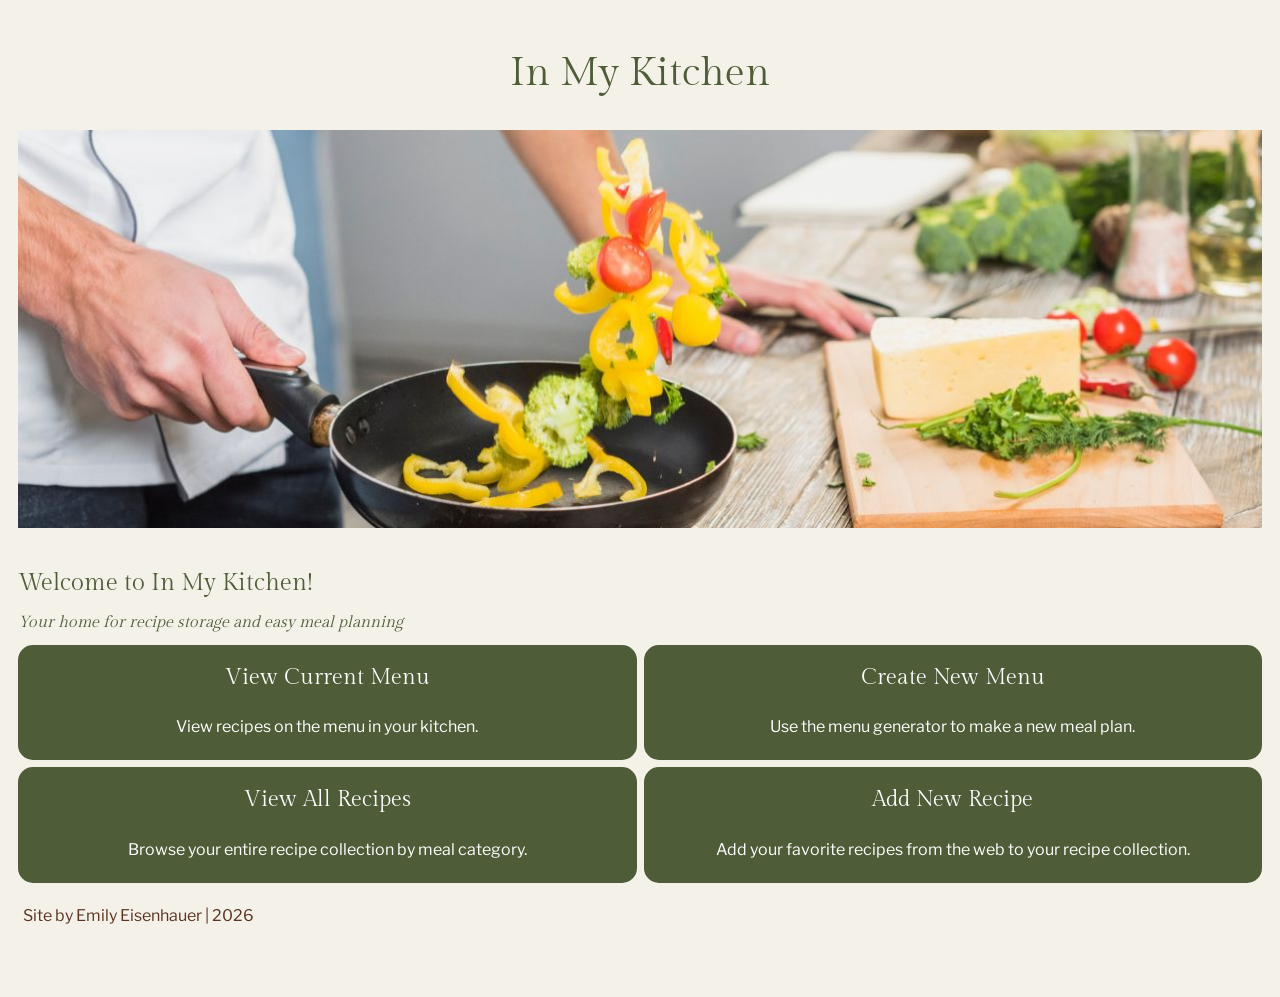
==== commit 8e4df20b: "last changes. this really is the final version for project" ====
--- a/index.html
+++ b/index.html
@@ -28,7 +28,7 @@
         </nav>
       </main>
       <footer>
-        <h4>Site by Emily Eisenhauer | 2026</h4>
+        <p>Site by Emily Eisenhauer | 2026</p>
       </footer>
     </div>
   </body>  
--- a/style.css
+++ b/style.css
@@ -22,7 +22,6 @@
 }
 
 footer {
-  position: center;
   margin: auto;
 }
 
@@ -60,6 +59,19 @@
 
 .recipe-card-text {
   margin-left: 10px;
+  display: flex;
+  flex-direction: column;
+}
+
+.recipe-search {
+  border-radius: 0;
+  margin: 20px;
+  margin-bottom: 0;
+  display: flex;
+  flex-direction: column;
+  align-items: center;
+  justify-content: left;
+  gap: 10px;
 }
 
 /*button*/
@@ -78,6 +90,16 @@
   width: 100%;
   text-align: left;
   font-size: 110%;
+}
+
+.delete-button {
+  color: var(--dark-accent-color);
+  font-family: var(--basic-font), 'Arial', 'Sans Serif';
+  font-size: 16px;
+  line-height: 1.5;
+  text-align: left;
+  margin-top: 5px;
+  cursor: pointer;
 }
 
 /*h*/
@@ -128,7 +150,7 @@
 .recipe-list-container h3 {
   font-style: normal;
   color: var(--accent-color);
-  margin: 3% 1% 1% 1%;
+  margin-bottom: 5px;
 }
 
 footer h4 {
@@ -153,10 +175,11 @@
 
 /*a*/
 a {
-  text-decoration: none;  
-}
-
-a:hover, a:active {
+  text-decoration: none;
+  color: var(--dark-accent-color);
+}
+
+a:hover, a:active, .delete-button:hover {
   font-weight: bold;
   text-decoration: underline;
 }
@@ -167,11 +190,6 @@
 
 .pages-nav a, .header-title a {
   color: var(--accent-color);
-}
-
-.recipe-list-container li a {
-  display: flex;
-  flex-direction: row;
 }
 
 /*ul*/
@@ -222,6 +240,8 @@
 }
 
 .recipe-list-container li {
+  display: flex;
+  flex-direction: row;
   border-radius: 5px;
   background-color: var(--base-color);
   padding: 20px;
@@ -254,6 +274,8 @@
 
 .recipe-list-container p {
   padding: 0;
+  margin-top: 5px;
+  margin-bottom: 5px;
 }
 
 /*form*/
@@ -292,6 +314,15 @@
   padding: 7px 20px;
   text-transform: uppercase;
   letter-spacing: 1px; 
+}
+
+.recipe-search input[type=submit], .recipe-search input[type=text], .recipe-search label {
+  margin: 0;
+}
+
+.recipe-search input[type=text] {
+  width: 300px;
+  height: 21px;
 }
 
 form li {
@@ -375,6 +406,15 @@
     margin: 0px auto;
     padding: 8px 10px 40px 10px;
   }
+
+  .breakfast, .lunch, .dinner {
+  display: grid;
+}
+
+  .recipe-search {
+    height: 56px;
+    flex-direction: row;
+  }
   
   /*ul*/
   .home-page-nav ul{
@@ -389,7 +429,7 @@
   }
 
   /*li*/
-  .recipe-list-container li a {
+  .recipe-list-container li {
     display: flex;
     flex-direction: column;
     align-items: center;
@@ -407,5 +447,10 @@
     object-fit: cover;
   }
 
-}
-
+  /*button*/
+  .delete-button {
+    text-align: center;
+  }
+
+}
+
